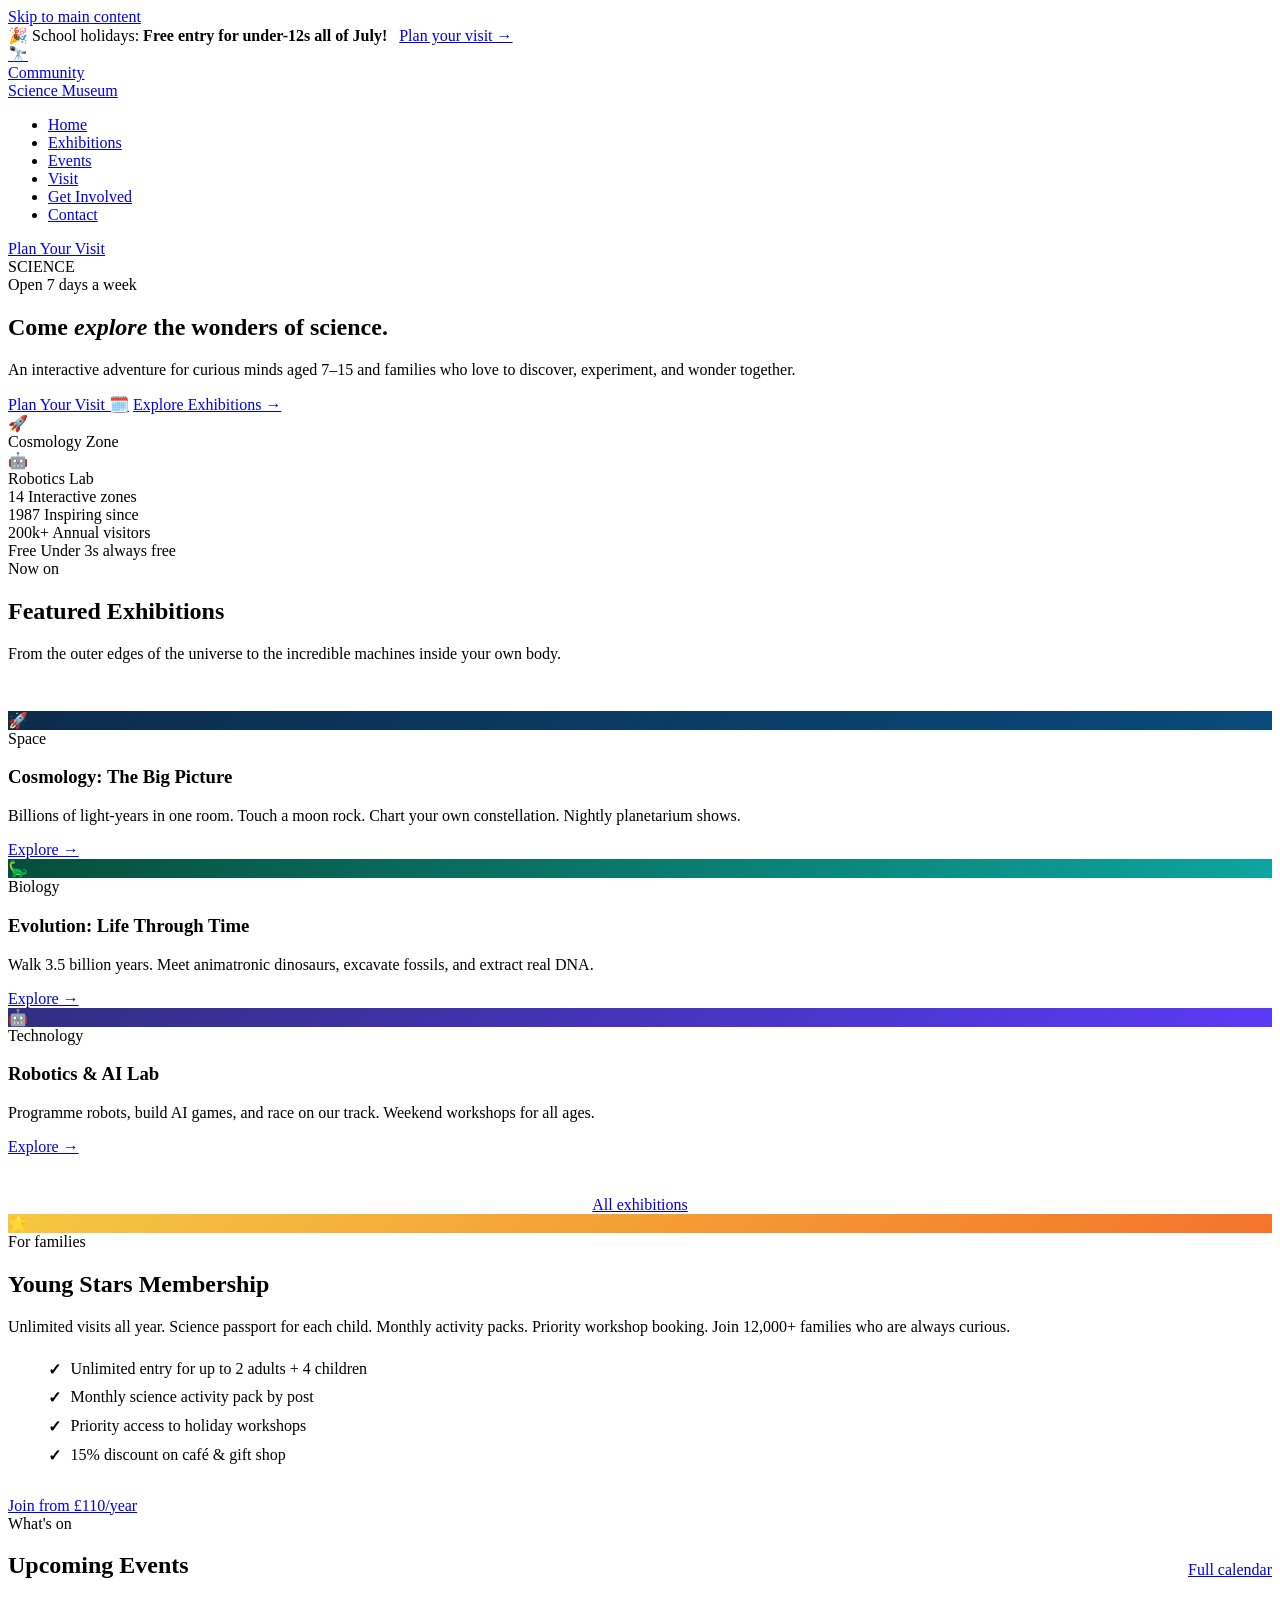
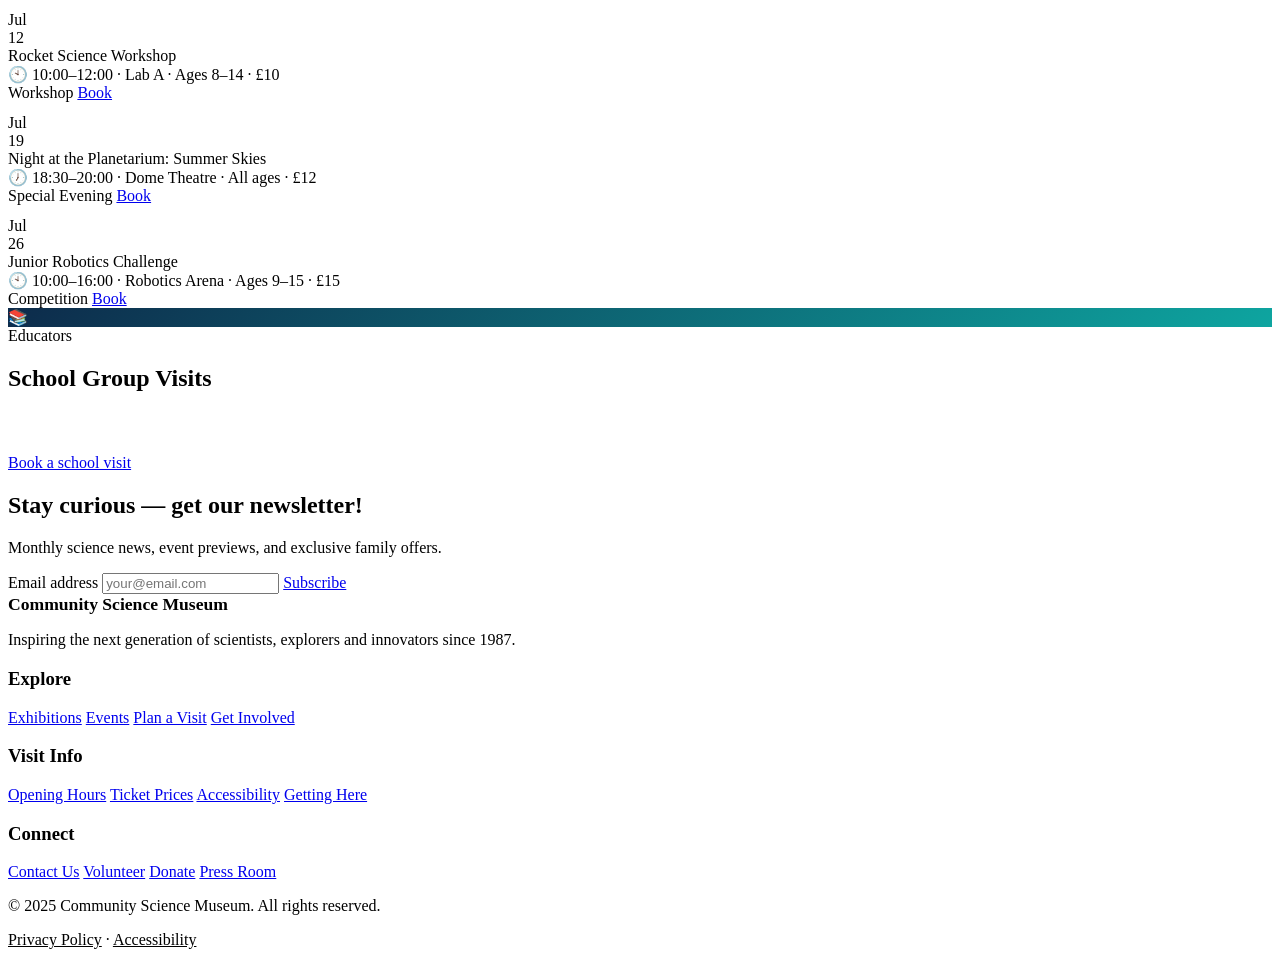
==== index.html @ df08bfd7 "Initial commit - Community Science Museum SP1" ====
<!DOCTYPE html>
<html lang="en">
<head>
  <meta charset="UTF-8" />
  <meta name="viewport" content="width=device-width, initial-scale=1.0" />
  <title>Community Science Museum — Explore, Discover, Wonder</title>
  <meta name="description" content="An award-winning interactive science museum for curious children aged 7–15 and their families. Space, robotics, ecology, and more await." />
  <link rel="stylesheet" href="css/styles.css" />
</head>
<body>

  <a class="skip" href="#main">Skip to main content</a>

  <div class="ann-bar">
    🎉 School holidays: <strong>Free entry for under-12s all of July!</strong> &nbsp;
    <a href="pages/visit.html">Plan your visit →</a>
  </div>

  <header class="site-header">
    <input type="checkbox" id="menu-toggle" hidden />
    <div class="wrap nav-inner">
      <a href="index.html" class="logo" aria-label="Community Science Museum — home">
        <div class="logo-mark" aria-hidden="true">🔭</div>
        <div>Community<br><span>Science Museum</span></div>
      </a>
      <nav aria-label="Main navigation">
        <ul class="nav-list">
          <li><a href="index.html" class="active" aria-current="page">Home</a></li>
          <li><a href="pages/exhibitions.html">Exhibitions</a></li>
          <li><a href="pages/events.html">Events</a></li>
          <li><a href="pages/visit.html">Visit</a></li>
          <li><a href="pages/get-involved.html">Get Involved</a></li>
          <li><a href="pages/contact.html">Contact</a></li>
        </ul>
      </nav>
      <a href="pages/visit.html" class="nav-cta">Plan Your Visit</a>
      <label class="hamburger-label" for="menu-toggle" aria-label="Toggle menu">
        <span></span><span></span><span></span>
      </label>
    </div>
  </header>

  <main id="main">

    <!-- HERO -->
    <section class="hero" aria-labelledby="hero-h">
      <div class="hero-bg-text" aria-hidden="true">SCIENCE</div>
      <div class="hero-left">
        <div class="hero-eyebrow">Open 7 days a week</div>
        <h1 id="hero-h">
          Come <em>explore</em> the wonders of science.
        </h1>
        <p class="hero-desc">
          An interactive adventure for curious minds aged 7–15 and families who
          love to discover, experiment, and wonder together.
        </p>
        <div class="hero-btns">
          <a href="pages/visit.html" class="btn-hero-primary">Plan Your Visit 🗓️</a>
          <a href="pages/exhibitions.html" class="btn-hero-ghost">Explore Exhibitions →</a>
        </div>
      </div>
      <div class="hero-right" aria-hidden="true">
        <div class="hero-panel">
          <span>🚀</span>
          <div class="hero-panel-label">Cosmology Zone</div>
        </div>
        <div class="hero-panel">
          <span>🤖</span>
          <div class="hero-panel-label">Robotics Lab</div>
        </div>
      </div>
    </section>

    <!-- STATS STRIP -->
    <section class="section--sm" aria-label="Museum at a glance">
      <div class="wrap">
        <div class="stats-strip">
          <div class="stat-item">
            <span class="stat-num">14</span>
            <span class="stat-label">Interactive zones</span>
          </div>
          <div class="stat-item">
            <span class="stat-num">1987</span>
            <span class="stat-label">Inspiring since</span>
          </div>
          <div class="stat-item">
            <span class="stat-num">200k+</span>
            <span class="stat-label">Annual visitors</span>
          </div>
          <div class="stat-item">
            <span class="stat-num">Free</span>
            <span class="stat-label">Under 3s always free</span>
          </div>
        </div>
      </div>
    </section>

    <!-- FEATURED EXHIBITIONS -->
    <section class="section" aria-labelledby="exh-h">
      <div class="wrap">
        <div class="center" style="margin-bottom:3rem">
          <div class="eyebrow">Now on</div>
          <h2 class="heading-xl" id="exh-h">Featured Exhibitions</h2>
          <p class="lead">From the outer edges of the universe to the incredible machines inside your own body.</p>
        </div>
        <div class="grid-3">
          <article class="card">
            <div class="card-media" style="background:linear-gradient(135deg,#0d2b4b,#0a4a7a)"><span aria-hidden="true">🚀</span></div>
            <div class="card-body">
              <span class="card-tag tag--violet">Space</span>
              <h3 class="card-title">Cosmology: The Big Picture</h3>
              <p class="card-text">Billions of light-years in one room. Touch a moon rock. Chart your own constellation. Nightly planetarium shows.</p>
              <a href="pages/exhibitions.html#cosmology" class="card-link">Explore →</a>
            </div>
          </article>
          <article class="card">
            <div class="card-media" style="background:linear-gradient(135deg,#064e3b,#0ea5a0)"><span aria-hidden="true">🦕</span></div>
            <div class="card-body">
              <span class="card-tag tag--green">Biology</span>
              <h3 class="card-title">Evolution: Life Through Time</h3>
              <p class="card-text">Walk 3.5 billion years. Meet animatronic dinosaurs, excavate fossils, and extract real DNA.</p>
              <a href="pages/exhibitions.html#evolution" class="card-link">Explore →</a>
            </div>
          </article>
          <article class="card">
            <div class="card-media" style="background:linear-gradient(135deg,#312e81,#5b3af7)"><span aria-hidden="true">🤖</span></div>
            <div class="card-body">
              <span class="card-tag tag--violet">Technology</span>
              <h3 class="card-title">Robotics & AI Lab</h3>
              <p class="card-text">Programme robots, build AI games, and race on our track. Weekend workshops for all ages.</p>
              <a href="pages/exhibitions.html#robotics" class="card-link">Explore →</a>
            </div>
          </article>
        </div>
        <div style="text-align:center;margin-top:2.5rem">
          <a href="pages/exhibitions.html" class="btn btn-secondary">All exhibitions</a>
        </div>
      </div>
    </section>

    <!-- YOUNG STARS SPLIT -->
    <section class="section section--warm" aria-labelledby="ys-h">
      <div class="wrap">
        <div class="split">
          <div class="feature-img noise" style="background:linear-gradient(135deg,#f5c842,#f4742b)">
            <span aria-hidden="true">🌟</span>
          </div>
          <div>
            <div class="eyebrow">For families</div>
            <h2 class="heading-lg" id="ys-h">Young Stars Membership</h2>
            <p style="color:var(--ink-light);margin-bottom:1.5rem">Unlimited visits all year. Science passport for each child. Monthly activity packs. Priority workshop booking. Join 12,000+ families who are always curious.</p>
            <ul style="display:flex;flex-direction:column;gap:.6rem;margin-bottom:2rem">
              <li style="display:flex;gap:.6em"><span style="color:var(--teal);font-weight:700">✓</span> Unlimited entry for up to 2 adults + 4 children</li>
              <li style="display:flex;gap:.6em"><span style="color:var(--teal);font-weight:700">✓</span> Monthly science activity pack by post</li>
              <li style="display:flex;gap:.6em"><span style="color:var(--teal);font-weight:700">✓</span> Priority access to holiday workshops</li>
              <li style="display:flex;gap:.6em"><span style="color:var(--teal);font-weight:700">✓</span> 15% discount on café &amp; gift shop</li>
            </ul>
            <a href="pages/get-involved.html#membership" class="btn btn-primary">Join from £110/year</a>
          </div>
        </div>
      </div>
    </section>

    <!-- UPCOMING EVENTS -->
    <section class="section" aria-labelledby="ev-h">
      <div class="wrap">
        <div style="display:flex;justify-content:space-between;align-items:flex-end;flex-wrap:wrap;gap:1rem;margin-bottom:2rem">
          <div>
            <div class="eyebrow">What's on</div>
            <h2 class="heading-xl" id="ev-h" style="margin-bottom:0">Upcoming Events</h2>
          </div>
          <a href="pages/events.html" class="btn btn-secondary">Full calendar</a>
        </div>
        <div style="display:flex;flex-direction:column;gap:.75rem">
          <div class="event-row">
            <div class="event-date-box" aria-label="12 July">
              <div class="event-mo">Jul</div>
              <div class="event-dy">12</div>
            </div>
            <div>
              <div class="event-title">Rocket Science Workshop</div>
              <div class="event-sub">🕙 10:00–12:00 · Lab A · Ages 8–14 · £10</div>
            </div>
            <span class="event-chip">Workshop</span>
            <a href="pages/coming-soon.html" class="btn btn-orange btn-sm">Book</a>
          </div>
          <div class="event-row">
            <div class="event-date-box" aria-label="19 July">
              <div class="event-mo">Jul</div>
              <div class="event-dy">19</div>
            </div>
            <div>
              <div class="event-title">Night at the Planetarium: Summer Skies</div>
              <div class="event-sub">🕖 18:30–20:00 · Dome Theatre · All ages · £12</div>
            </div>
            <span class="event-chip">Special Evening</span>
            <a href="pages/coming-soon.html" class="btn btn-orange btn-sm">Book</a>
          </div>
          <div class="event-row">
            <div class="event-date-box" aria-label="26 July">
              <div class="event-mo">Jul</div>
              <div class="event-dy">26</div>
            </div>
            <div>
              <div class="event-title">Junior Robotics Challenge</div>
              <div class="event-sub">🕙 10:00–16:00 · Robotics Arena · Ages 9–15 · £15</div>
            </div>
            <span class="event-chip">Competition</span>
            <a href="pages/coming-soon.html" class="btn btn-orange btn-sm">Book</a>
          </div>
        </div>
      </div>
    </section>

    <!-- SCHOOLS SPLIT -->
    <section class="section section--dark" aria-labelledby="sch-h">
      <div class="wrap">
        <div class="split rev">
          <div class="feature-img" style="background:linear-gradient(135deg,#0d2b4b,#0ea5a0)">
            <span aria-hidden="true">📚</span>
          </div>
          <div>
            <div class="eyebrow" style="color:var(--yellow)">Educators</div>
            <h2 class="heading-lg" id="sch-h">School Group Visits</h2>
            <p style="color:rgba(255,255,255,.7);margin-bottom:1.5rem">Curriculum-linked STEM programmes for KS1–KS4. From just £8 per pupil. Free entry for accompanying staff. Teacher resource packs included.</p>
            <a href="pages/get-involved.html#schools" class="btn btn-yellow">Book a school visit</a>
          </div>
        </div>
      </div>
    </section>

    <!-- NEWSLETTER -->
    <div class="newsletter-band" aria-labelledby="nl-h">
      <div class="wrap newsletter-inner">
        <div>
          <h2 id="nl-h">Stay curious — get our newsletter!</h2>
          <p>Monthly science news, event previews, and exclusive family offers.</p>
        </div>
        <div class="newsletter-form">
          <label for="nl-email" class="sr-only">Email address</label>
          <input type="email" id="nl-email" class="form-input" placeholder="your@email.com" />
          <a href="pages/coming-soon.html" class="btn btn-primary">Subscribe</a>
        </div>
      </div>
    </div>

  </main>

  <footer class="site-footer" aria-label="Site footer">
    <div class="wrap">
      <div class="footer-grid">
        <div class="footer-brand">
          <div style="font-family:var(--ff-display);font-size:1.1rem;font-weight:700;color:var(--white);margin-bottom:1rem">Community Science Museum</div>
          <p>Inspiring the next generation of scientists, explorers and innovators since 1987.</p>
        </div>
        <div class="footer-col">
          <h3>Explore</h3>
          <a href="pages/exhibitions.html">Exhibitions</a>
          <a href="pages/events.html">Events</a>
          <a href="pages/visit.html">Plan a Visit</a>
          <a href="pages/get-involved.html">Get Involved</a>
        </div>
        <div class="footer-col">
          <h3>Visit Info</h3>
          <a href="pages/visit.html#hours">Opening Hours</a>
          <a href="pages/visit.html#tickets">Ticket Prices</a>
          <a href="pages/visit.html#access">Accessibility</a>
          <a href="pages/visit.html#getting-here">Getting Here</a>
        </div>
        <div class="footer-col">
          <h3>Connect</h3>
          <a href="pages/contact.html">Contact Us</a>
          <a href="pages/get-involved.html#volunteer">Volunteer</a>
          <a href="pages/get-involved.html#donate">Donate</a>
          <a href="pages/coming-soon.html">Press Room</a>
        </div>
      </div>
      <div class="footer-bottom">
        <p>© 2025 Community Science Museum. All rights reserved.</p>
        <p><a href="pages/coming-soon.html" style="color:inherit">Privacy Policy</a> · <a href="pages/coming-soon.html" style="color:inherit">Accessibility</a></p>
      </div>
    </div>
  </footer>

</body>
</html>
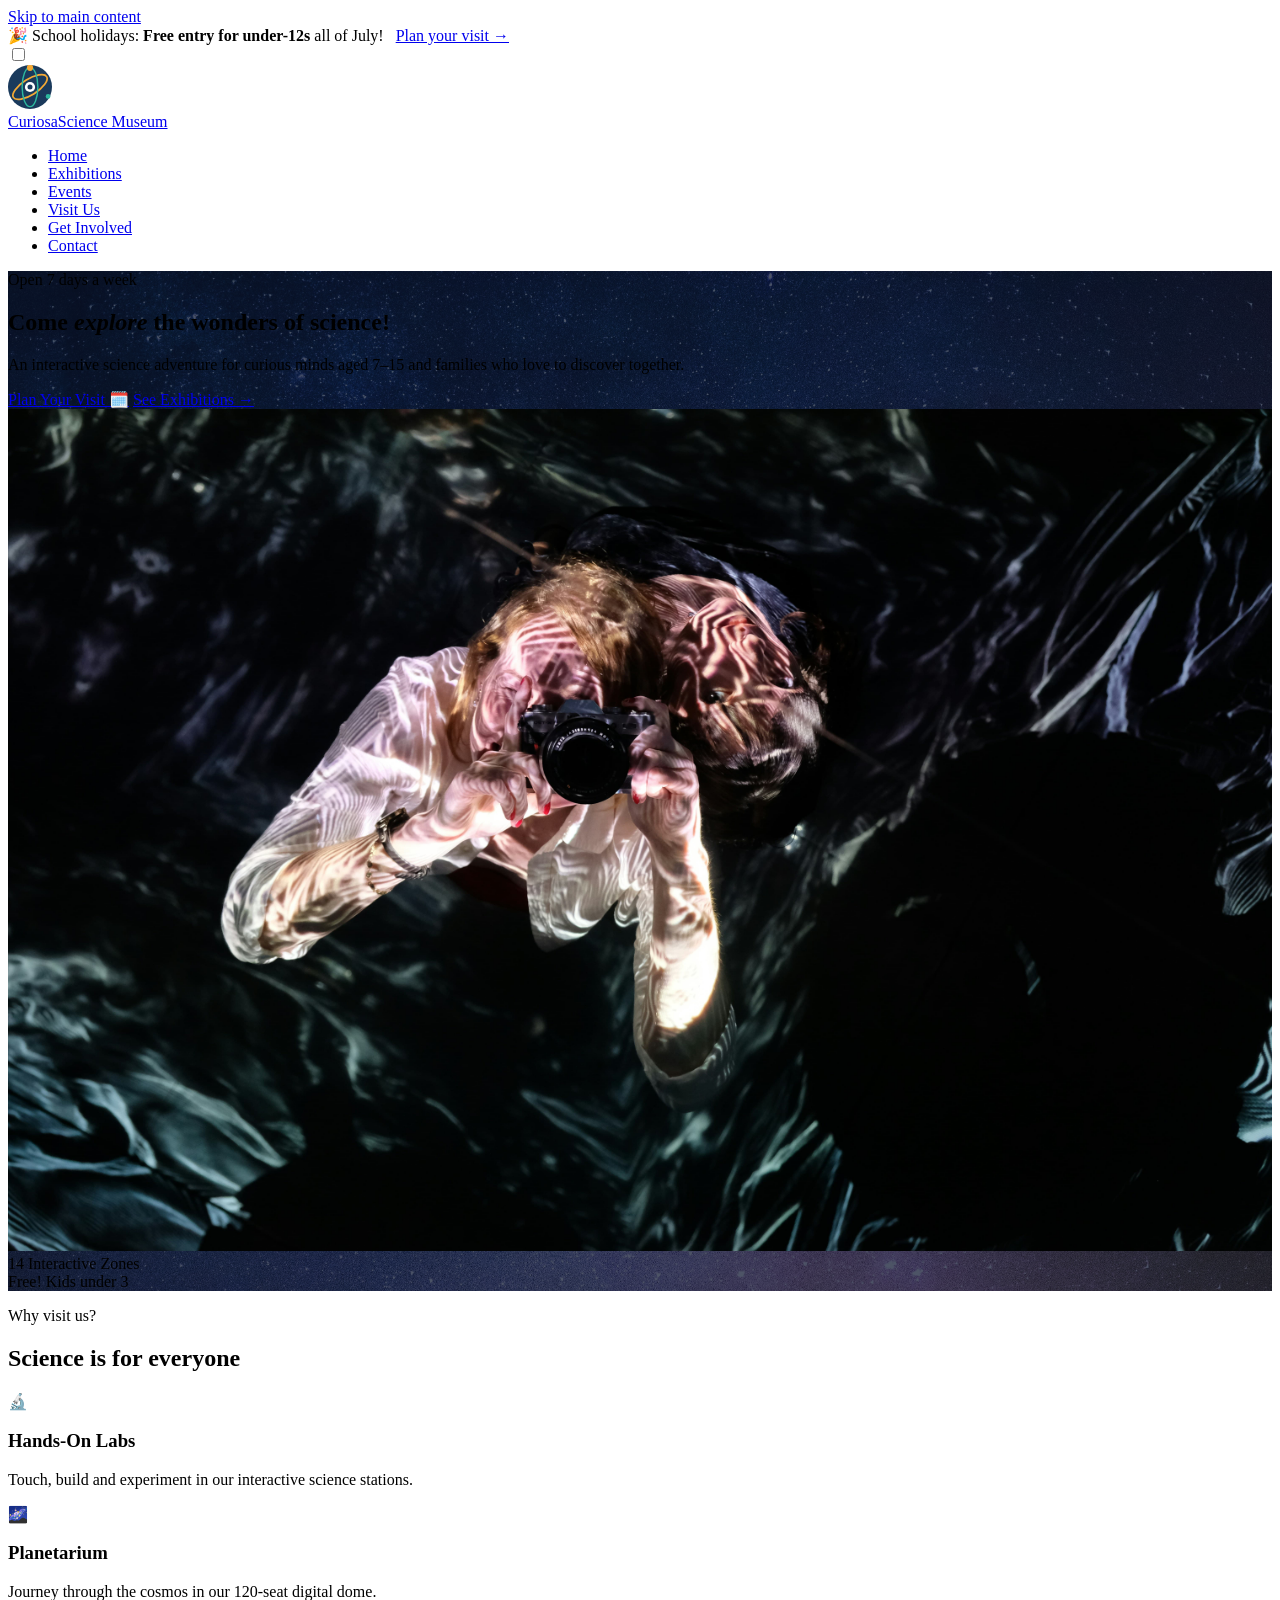
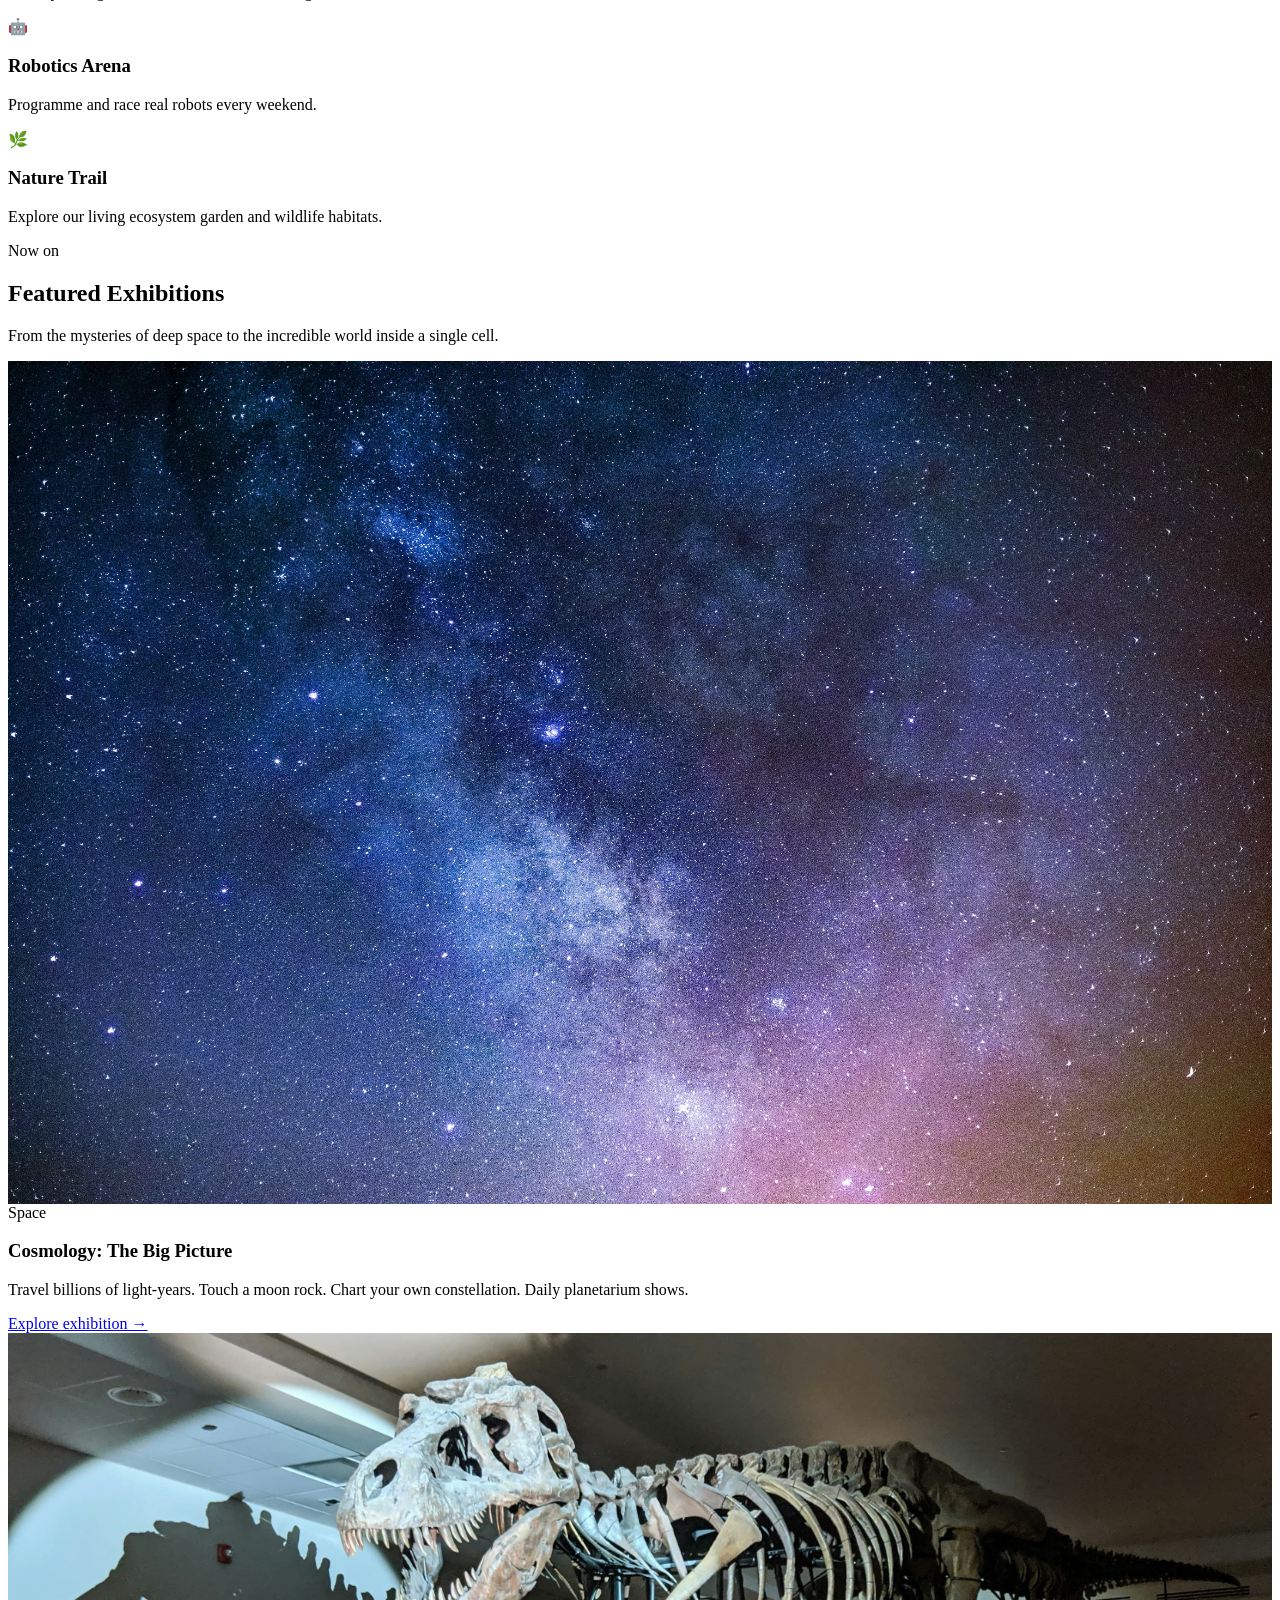
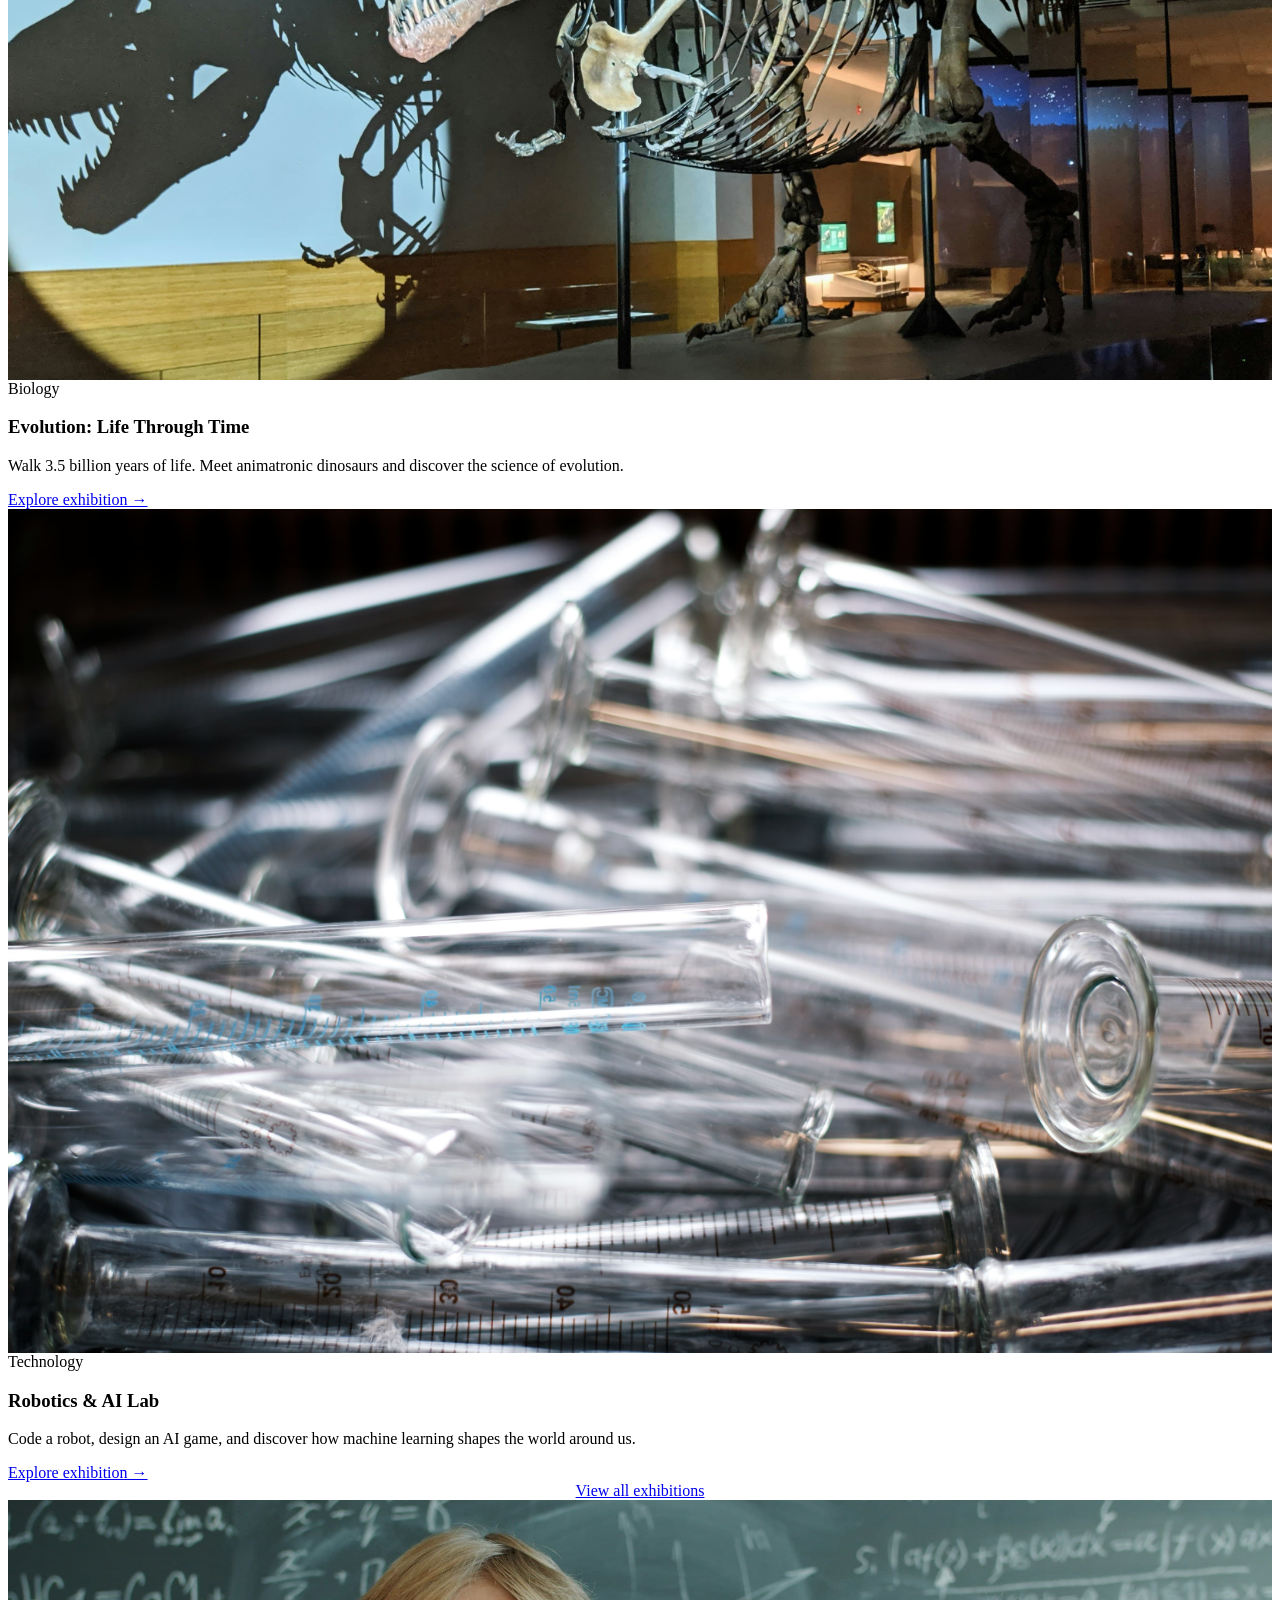
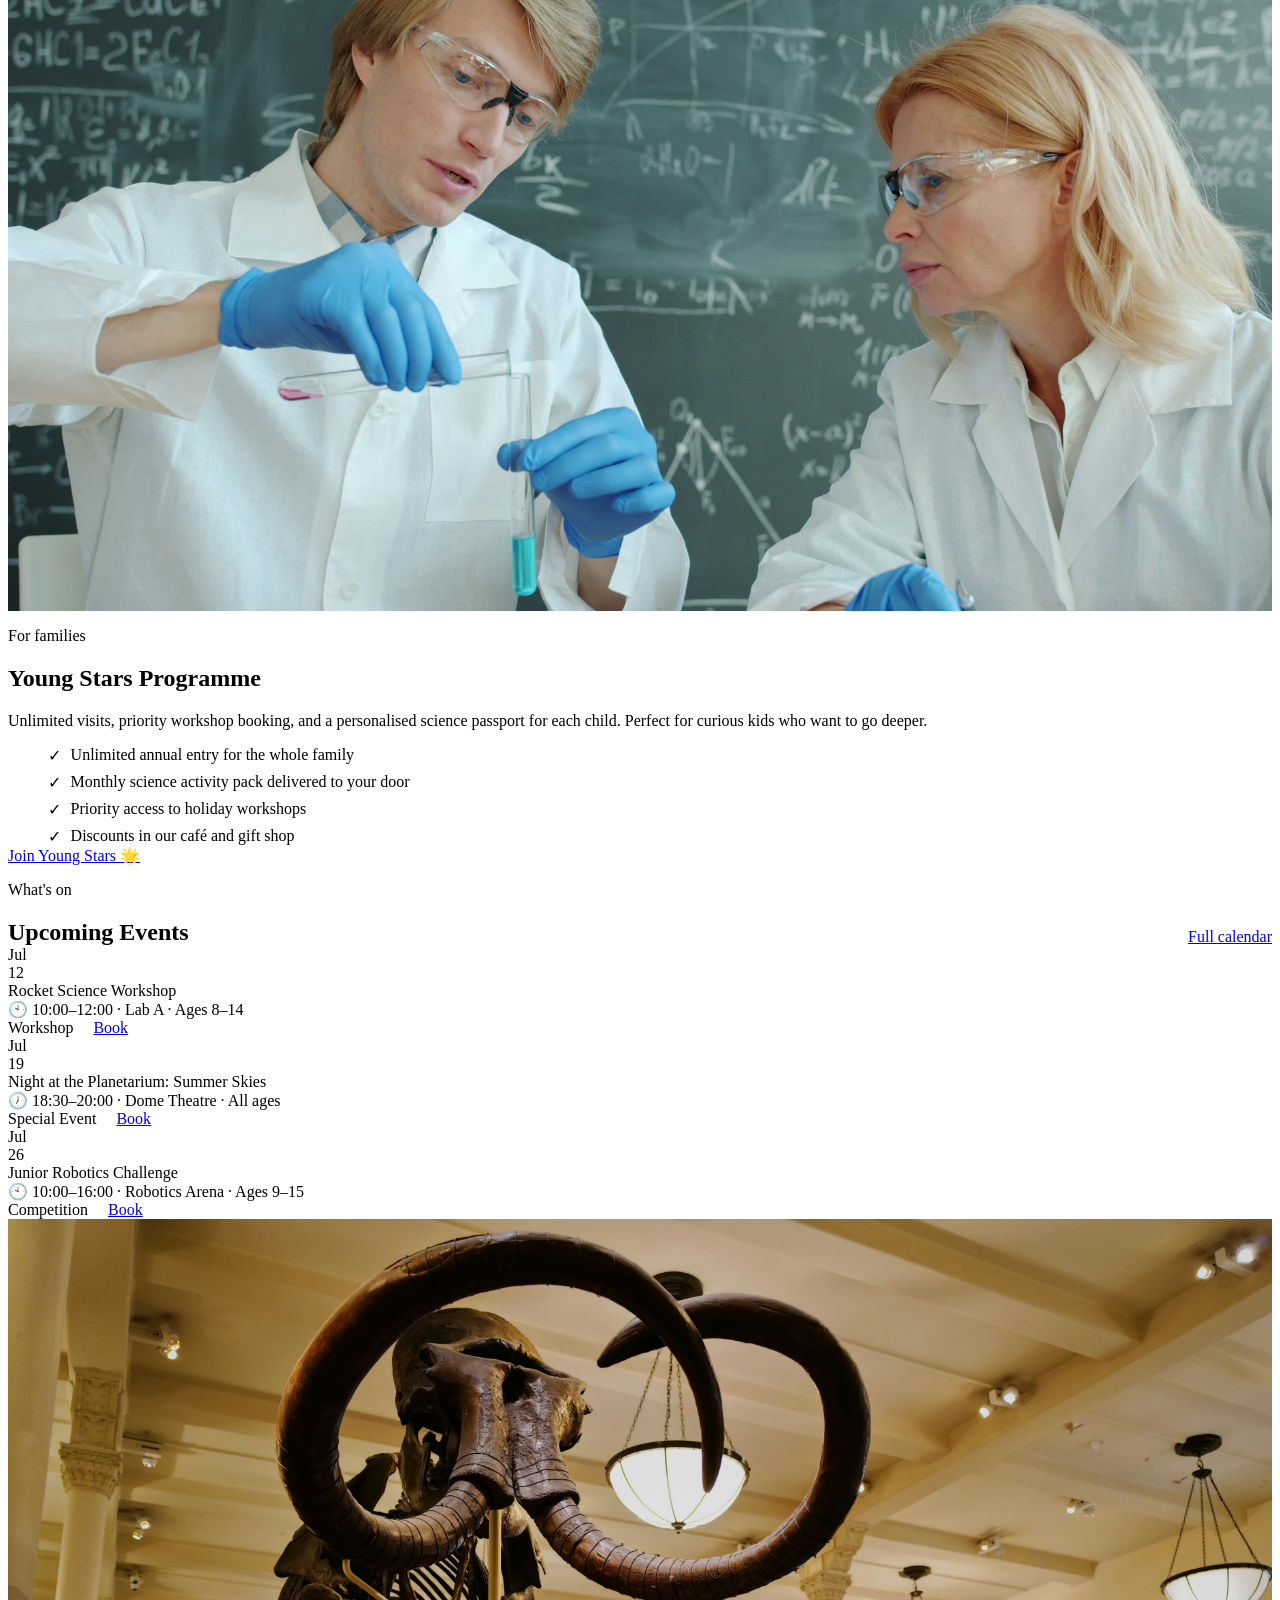
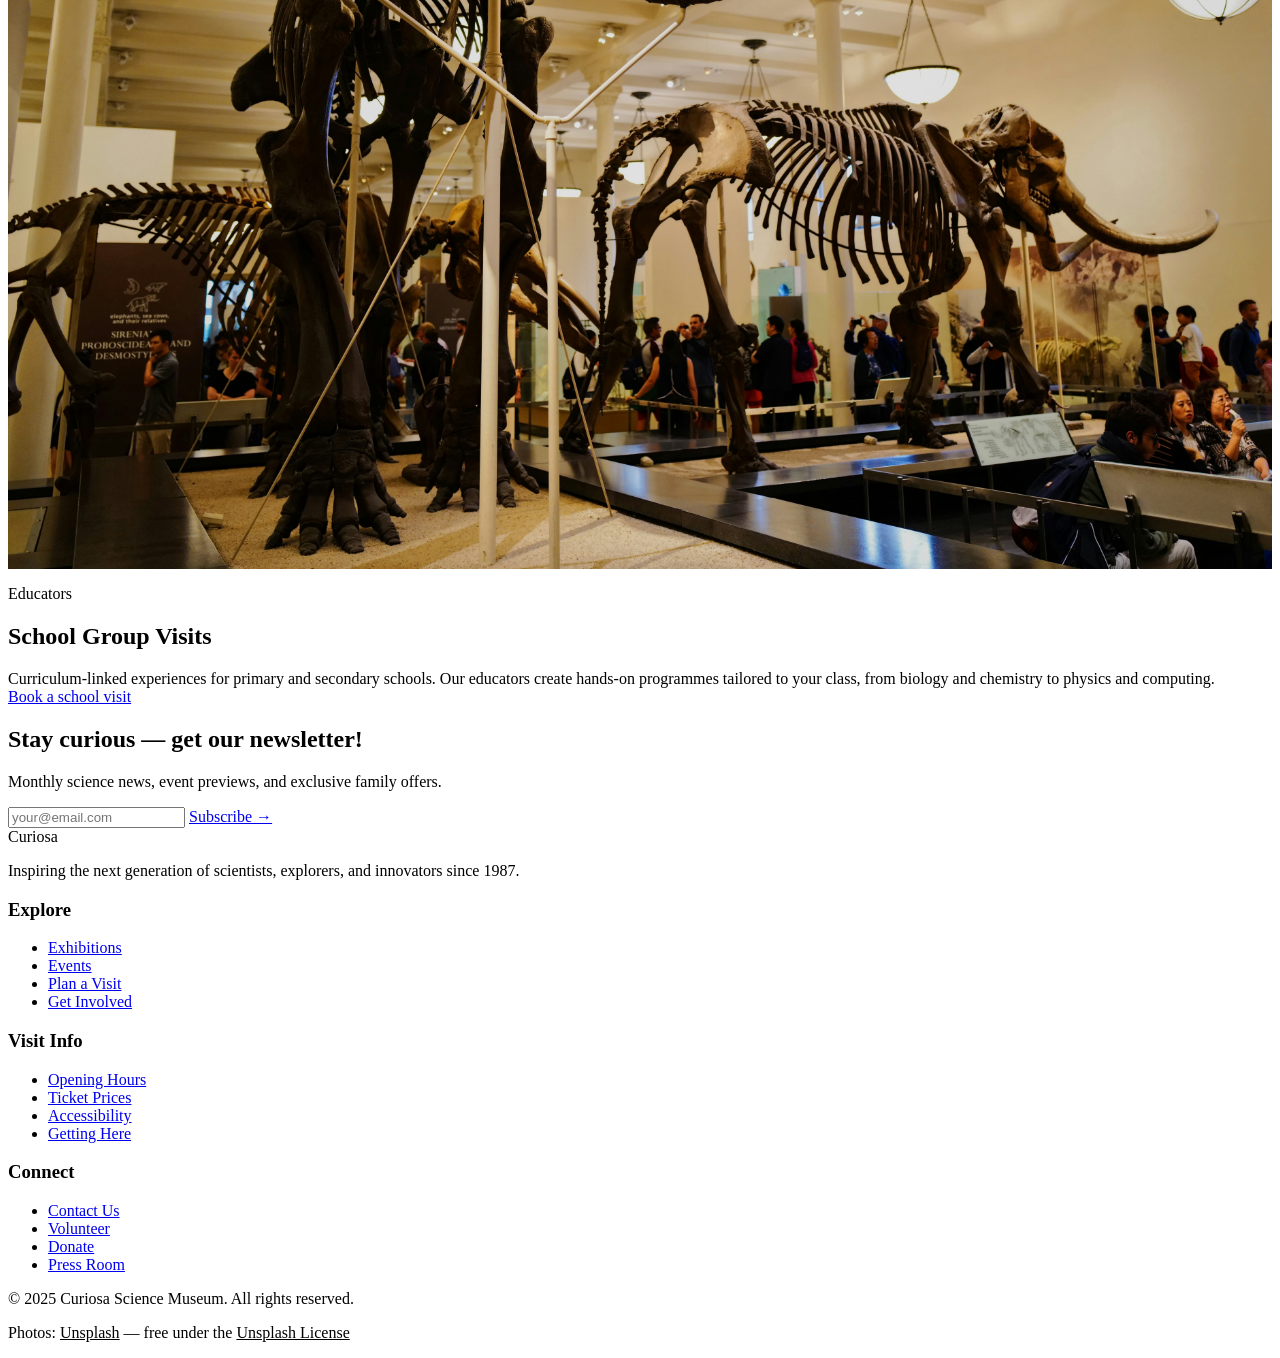
==== commit 13a2eeab: "Add Curiosa branding, logo, images, Sparky mascot — SP1 update" ====
--- a/index.html
+++ b/index.html
@@ -3,243 +3,238 @@
 <head>
   <meta charset="UTF-8" />
   <meta name="viewport" content="width=device-width, initial-scale=1.0" />
-  <title>Community Science Museum — Explore, Discover, Wonder</title>
-  <meta name="description" content="An award-winning interactive science museum for curious children aged 7–15 and their families. Space, robotics, ecology, and more await." />
+  <title>Curiosa Science Museum — Explore, Discover, Wonder</title>
+  <meta name="description" content="Welcome to the Curiosa Science Museum — an interactive science adventure for children aged 7–15 and families. Explore space, robotics, ecology, and more!" />
+  <link rel="icon" type="image/svg+xml" href="images/curiosa-icon.svg" />
   <link rel="stylesheet" href="css/styles.css" />
+  <style>
+    .hero {
+      position: relative;
+      background-image: url('images/hero-galaxy.jpg');
+      background-size: cover;
+      background-position: center;
+    }
+    .hero::before {
+      content: '';
+      position: absolute;
+      inset: 0;
+      background: rgba(10, 20, 45, 0.72);
+      z-index: 0;
+    }
+    .hero-inner { position: relative; z-index: 1; }
+    .card-img img, .feature-img img { width:100%; height:100%; object-fit:cover; display:block; }
+    .card-img { background:#1a3a5c; }
+    .feature-img { background:#0d2b4b; }
+    .hero-image-card img { width:100%; height:100%; object-fit:cover; }
+  </style>
 </head>
 <body>
-
-  <a class="skip" href="#main">Skip to main content</a>
-
-  <div class="ann-bar">
-    🎉 School holidays: <strong>Free entry for under-12s all of July!</strong> &nbsp;
+  <a class="skip-link" href="#main-content">Skip to main content</a>
+  <div class="info-strip" role="banner" aria-label="Announcement">
+    🎉 School holidays: <strong>Free entry for under-12s</strong> all of July! &nbsp;
     <a href="pages/visit.html">Plan your visit →</a>
   </div>
-
   <header class="site-header">
-    <input type="checkbox" id="menu-toggle" hidden />
-    <div class="wrap nav-inner">
-      <a href="index.html" class="logo" aria-label="Community Science Museum — home">
-        <div class="logo-mark" aria-hidden="true">🔭</div>
-        <div>Community<br><span>Science Museum</span></div>
+    <input type="checkbox" id="nav-checkbox" aria-hidden="true" />
+    <div class="container nav-wrapper">
+      <a href="index.html" class="site-logo" aria-label="Curiosa Science Museum — Home">
+        <div class="logo-icon" aria-hidden="true">
+          <img src="images/curiosa-icon.svg" alt="" width="44" height="44" />
+        </div>
+        <div class="logo-text">Curiosa<span>Science Museum</span></div>
       </a>
       <nav aria-label="Main navigation">
-        <ul class="nav-list">
+        <ul class="nav-links">
           <li><a href="index.html" class="active" aria-current="page">Home</a></li>
           <li><a href="pages/exhibitions.html">Exhibitions</a></li>
           <li><a href="pages/events.html">Events</a></li>
-          <li><a href="pages/visit.html">Visit</a></li>
+          <li><a href="pages/visit.html">Visit Us</a></li>
           <li><a href="pages/get-involved.html">Get Involved</a></li>
           <li><a href="pages/contact.html">Contact</a></li>
         </ul>
       </nav>
-      <a href="pages/visit.html" class="nav-cta">Plan Your Visit</a>
-      <label class="hamburger-label" for="menu-toggle" aria-label="Toggle menu">
-        <span></span><span></span><span></span>
+      <label class="nav-toggle" for="nav-checkbox" aria-label="Toggle menu">
+        <div class="hamburger" aria-hidden="true"><span></span><span></span><span></span></div>
       </label>
     </div>
   </header>
 
-  <main id="main">
-
-    <!-- HERO -->
-    <section class="hero" aria-labelledby="hero-h">
-      <div class="hero-bg-text" aria-hidden="true">SCIENCE</div>
-      <div class="hero-left">
-        <div class="hero-eyebrow">Open 7 days a week</div>
-        <h1 id="hero-h">
-          Come <em>explore</em> the wonders of science.
-        </h1>
-        <p class="hero-desc">
-          An interactive adventure for curious minds aged 7–15 and families who
-          love to discover, experiment, and wonder together.
-        </p>
-        <div class="hero-btns">
-          <a href="pages/visit.html" class="btn-hero-primary">Plan Your Visit 🗓️</a>
-          <a href="pages/exhibitions.html" class="btn-hero-ghost">Explore Exhibitions →</a>
-        </div>
-      </div>
-      <div class="hero-right" aria-hidden="true">
-        <div class="hero-panel">
-          <span>🚀</span>
-          <div class="hero-panel-label">Cosmology Zone</div>
-        </div>
-        <div class="hero-panel">
-          <span>🤖</span>
-          <div class="hero-panel-label">Robotics Lab</div>
-        </div>
-      </div>
-    </section>
-
-    <!-- STATS STRIP -->
-    <section class="section--sm" aria-label="Museum at a glance">
-      <div class="wrap">
-        <div class="stats-strip">
-          <div class="stat-item">
-            <span class="stat-num">14</span>
-            <span class="stat-label">Interactive zones</span>
-          </div>
-          <div class="stat-item">
-            <span class="stat-num">1987</span>
-            <span class="stat-label">Inspiring since</span>
-          </div>
-          <div class="stat-item">
-            <span class="stat-num">200k+</span>
-            <span class="stat-label">Annual visitors</span>
-          </div>
-          <div class="stat-item">
-            <span class="stat-num">Free</span>
-            <span class="stat-label">Under 3s always free</span>
-          </div>
-        </div>
-      </div>
-    </section>
-
-    <!-- FEATURED EXHIBITIONS -->
-    <section class="section" aria-labelledby="exh-h">
-      <div class="wrap">
-        <div class="center" style="margin-bottom:3rem">
-          <div class="eyebrow">Now on</div>
-          <h2 class="heading-xl" id="exh-h">Featured Exhibitions</h2>
-          <p class="lead">From the outer edges of the universe to the incredible machines inside your own body.</p>
+  <main id="main-content">
+
+    <section class="hero" aria-labelledby="hero-heading">
+      <div class="container hero-inner">
+        <div class="hero-content">
+          <div class="hero-badge">Open 7 days a week</div>
+          <h1 id="hero-heading">Come <em>explore</em> the wonders of science!</h1>
+          <p class="hero-desc">An interactive science adventure for curious minds aged 7–15 and families who love to discover together.</p>
+          <div class="hero-actions">
+            <a href="pages/visit.html" class="btn btn--primary">Plan Your Visit 🗓️</a>
+            <a href="pages/exhibitions.html" class="btn btn--white">See Exhibitions →</a>
+          </div>
+        </div>
+        <div class="hero-image-wrap" aria-hidden="true">
+          <div class="hero-image-card">
+            <img
+              src="images/hero-exhibit.jpg"
+              alt="Visitors exploring an immersive interactive science light installation"
+              loading="eager" width="700" height="520"
+            />
+          </div>
+          <div class="hero-stat hero-stat--1">
+            <span class="hero-stat-num">14</span>
+            <span class="hero-stat-label">Interactive Zones</span>
+          </div>
+          <div class="hero-stat hero-stat--2">
+            <span class="hero-stat-num">Free!</span>
+            <span class="hero-stat-label">Kids under 3</span>
+          </div>
+        </div>
+      </div>
+    </section>
+
+    <section class="section" aria-labelledby="highlights-heading">
+      <div class="container">
+        <p class="section-label">Why visit us?</p>
+        <h2 class="section-title" id="highlights-heading">Science is for everyone</h2>
+        <div class="grid-4">
+          <div class="icon-card"><div class="icon-card-icon" aria-hidden="true">🔬</div><h3>Hands-On Labs</h3><p>Touch, build and experiment in our interactive science stations.</p></div>
+          <div class="icon-card"><div class="icon-card-icon" aria-hidden="true">🌌</div><h3>Planetarium</h3><p>Journey through the cosmos in our 120-seat digital dome.</p></div>
+          <div class="icon-card"><div class="icon-card-icon" aria-hidden="true">🤖</div><h3>Robotics Arena</h3><p>Programme and race real robots every weekend.</p></div>
+          <div class="icon-card"><div class="icon-card-icon" aria-hidden="true">🌿</div><h3>Nature Trail</h3><p>Explore our living ecosystem garden and wildlife habitats.</p></div>
+        </div>
+      </div>
+    </section>
+
+    <section class="section section--alt" aria-labelledby="exhibitions-heading">
+      <div class="container">
+        <div class="text-center">
+          <p class="section-label">Now on</p>
+          <h2 class="section-title" id="exhibitions-heading">Featured Exhibitions</h2>
+          <p class="section-subtitle">From the mysteries of deep space to the incredible world inside a single cell.</p>
         </div>
         <div class="grid-3">
           <article class="card">
-            <div class="card-media" style="background:linear-gradient(135deg,#0d2b4b,#0a4a7a)"><span aria-hidden="true">🚀</span></div>
+            <div class="card-img">
+              <img src="images/hero-galaxy.jpg"
+                   alt="Blue galaxy and night sky — the Cosmology exhibition" loading="lazy" width="600" height="380"/>
+            </div>
             <div class="card-body">
-              <span class="card-tag tag--violet">Space</span>
+              <span class="card-tag card-tag--space">Space</span>
               <h3 class="card-title">Cosmology: The Big Picture</h3>
-              <p class="card-text">Billions of light-years in one room. Touch a moon rock. Chart your own constellation. Nightly planetarium shows.</p>
-              <a href="pages/exhibitions.html#cosmology" class="card-link">Explore →</a>
+              <p class="card-text">Travel billions of light-years. Touch a moon rock. Chart your own constellation. Daily planetarium shows.</p>
+              <a href="pages/exhibitions.html#cosmology" class="card-link">Explore exhibition →</a>
             </div>
           </article>
           <article class="card">
-            <div class="card-media" style="background:linear-gradient(135deg,#064e3b,#0ea5a0)"><span aria-hidden="true">🦕</span></div>
+            <div class="card-img">
+              <img src="images/trex-museum.jpg"
+                   alt="T-rex skeleton on display in a natural history museum" loading="lazy" width="600" height="380"/>
+            </div>
             <div class="card-body">
-              <span class="card-tag tag--green">Biology</span>
+              <span class="card-tag card-tag--science">Biology</span>
               <h3 class="card-title">Evolution: Life Through Time</h3>
-              <p class="card-text">Walk 3.5 billion years. Meet animatronic dinosaurs, excavate fossils, and extract real DNA.</p>
-              <a href="pages/exhibitions.html#evolution" class="card-link">Explore →</a>
+              <p class="card-text">Walk 3.5 billion years of life. Meet animatronic dinosaurs and discover the science of evolution.</p>
+              <a href="pages/exhibitions.html#evolution" class="card-link">Explore exhibition →</a>
             </div>
           </article>
           <article class="card">
-            <div class="card-media" style="background:linear-gradient(135deg,#312e81,#5b3af7)"><span aria-hidden="true">🤖</span></div>
+            <div class="card-img">
+              <img src="images/test-tubes.jpg"
+                   alt="Test tubes in a science laboratory" loading="lazy" width="600" height="380"/>
+            </div>
             <div class="card-body">
-              <span class="card-tag tag--violet">Technology</span>
+              <span class="card-tag card-tag--tech">Technology</span>
               <h3 class="card-title">Robotics & AI Lab</h3>
-              <p class="card-text">Programme robots, build AI games, and race on our track. Weekend workshops for all ages.</p>
-              <a href="pages/exhibitions.html#robotics" class="card-link">Explore →</a>
+              <p class="card-text">Code a robot, design an AI game, and discover how machine learning shapes the world around us.</p>
+              <a href="pages/exhibitions.html#robotics" class="card-link">Explore exhibition →</a>
             </div>
           </article>
         </div>
-        <div style="text-align:center;margin-top:2.5rem">
-          <a href="pages/exhibitions.html" class="btn btn-secondary">All exhibitions</a>
-        </div>
-      </div>
-    </section>
-
-    <!-- YOUNG STARS SPLIT -->
-    <section class="section section--warm" aria-labelledby="ys-h">
-      <div class="wrap">
-        <div class="split">
-          <div class="feature-img noise" style="background:linear-gradient(135deg,#f5c842,#f4742b)">
-            <span aria-hidden="true">🌟</span>
+        <div style="text-align:center;margin-top:var(--space-lg)">
+          <a href="pages/exhibitions.html" class="btn btn--secondary">View all exhibitions</a>
+        </div>
+      </div>
+    </section>
+
+    <section class="section" aria-labelledby="youngstars-heading">
+      <div class="container">
+        <div class="feature-split">
+          <div class="feature-img">
+            <img src="images/science-lab.jpg"
+                 alt="Scientists conducting hands-on chemistry experiments in a laboratory" loading="lazy" width="700" height="560"/>
           </div>
           <div>
-            <div class="eyebrow">For families</div>
-            <h2 class="heading-lg" id="ys-h">Young Stars Membership</h2>
-            <p style="color:var(--ink-light);margin-bottom:1.5rem">Unlimited visits all year. Science passport for each child. Monthly activity packs. Priority workshop booking. Join 12,000+ families who are always curious.</p>
-            <ul style="display:flex;flex-direction:column;gap:.6rem;margin-bottom:2rem">
-              <li style="display:flex;gap:.6em"><span style="color:var(--teal);font-weight:700">✓</span> Unlimited entry for up to 2 adults + 4 children</li>
-              <li style="display:flex;gap:.6em"><span style="color:var(--teal);font-weight:700">✓</span> Monthly science activity pack by post</li>
-              <li style="display:flex;gap:.6em"><span style="color:var(--teal);font-weight:700">✓</span> Priority access to holiday workshops</li>
-              <li style="display:flex;gap:.6em"><span style="color:var(--teal);font-weight:700">✓</span> 15% discount on café &amp; gift shop</li>
+            <p class="section-label">For families</p>
+            <h2 class="section-title" id="youngstars-heading">Young Stars Programme</h2>
+            <p style="color:var(--clr-mid);margin-bottom:var(--space-md)">Unlimited visits, priority workshop booking, and a personalised science passport for each child. Perfect for curious kids who want to go deeper.</p>
+            <ul style="margin-bottom:var(--space-md);display:flex;flex-direction:column;gap:0.5em">
+              <li style="display:flex;gap:0.6em"><span style="color:var(--clr-accent2)">✓</span> Unlimited annual entry for the whole family</li>
+              <li style="display:flex;gap:0.6em"><span style="color:var(--clr-accent2)">✓</span> Monthly science activity pack delivered to your door</li>
+              <li style="display:flex;gap:0.6em"><span style="color:var(--clr-accent2)">✓</span> Priority access to holiday workshops</li>
+              <li style="display:flex;gap:0.6em"><span style="color:var(--clr-accent2)">✓</span> Discounts in our café and gift shop</li>
             </ul>
-            <a href="pages/get-involved.html#membership" class="btn btn-primary">Join from £110/year</a>
-          </div>
-        </div>
-      </div>
-    </section>
-
-    <!-- UPCOMING EVENTS -->
-    <section class="section" aria-labelledby="ev-h">
-      <div class="wrap">
-        <div style="display:flex;justify-content:space-between;align-items:flex-end;flex-wrap:wrap;gap:1rem;margin-bottom:2rem">
+            <a href="pages/get-involved.html#membership" class="btn btn--primary">Join Young Stars 🌟</a>
+          </div>
+        </div>
+      </div>
+    </section>
+
+    <section class="section section--alt" aria-labelledby="events-heading">
+      <div class="container">
+        <div style="display:flex;justify-content:space-between;align-items:flex-end;flex-wrap:wrap;gap:var(--space-sm);margin-bottom:var(--space-lg)">
+          <div><p class="section-label">What's on</p><h2 class="section-title" id="events-heading" style="margin-bottom:0">Upcoming Events</h2></div>
+          <a href="pages/events.html" class="btn btn--secondary">Full calendar</a>
+        </div>
+        <div style="display:flex;flex-direction:column;gap:var(--space-sm)">
+          <div class="event-item">
+            <div class="event-date" aria-label="12 July"><div class="event-month">Jul</div><div class="event-day">12</div></div>
+            <div><div class="event-title">Rocket Science Workshop</div><div class="event-meta">🕙 10:00–12:00 · Lab A · Ages 8–14</div></div>
+            <span class="event-tag">Workshop</span>
+            <a href="pages/coming-soon.html" class="btn btn--accent" style="font-size:var(--fs-sm);padding:0.5em 1em">Book</a>
+          </div>
+          <div class="event-item">
+            <div class="event-date" aria-label="19 July"><div class="event-month">Jul</div><div class="event-day">19</div></div>
+            <div><div class="event-title">Night at the Planetarium: Summer Skies</div><div class="event-meta">🕖 18:30–20:00 · Dome Theatre · All ages</div></div>
+            <span class="event-tag">Special Event</span>
+            <a href="pages/coming-soon.html" class="btn btn--accent" style="font-size:var(--fs-sm);padding:0.5em 1em">Book</a>
+          </div>
+          <div class="event-item">
+            <div class="event-date" aria-label="26 July"><div class="event-month">Jul</div><div class="event-day">26</div></div>
+            <div><div class="event-title">Junior Robotics Challenge</div><div class="event-meta">🕙 10:00–16:00 · Robotics Arena · Ages 9–15</div></div>
+            <span class="event-tag">Competition</span>
+            <a href="pages/coming-soon.html" class="btn btn--accent" style="font-size:var(--fs-sm);padding:0.5em 1em">Book</a>
+          </div>
+        </div>
+      </div>
+    </section>
+
+    <section class="section" aria-labelledby="schools-heading">
+      <div class="container">
+        <div class="feature-split reverse">
+          <div class="feature-img">
+            <img src="images/dino-skeleton.jpg"
+                 alt="School group viewing a large dinosaur skeleton exhibit in a natural history museum" loading="lazy" width="700" height="560"/>
+          </div>
           <div>
-            <div class="eyebrow">What's on</div>
-            <h2 class="heading-xl" id="ev-h" style="margin-bottom:0">Upcoming Events</h2>
-          </div>
-          <a href="pages/events.html" class="btn btn-secondary">Full calendar</a>
-        </div>
-        <div style="display:flex;flex-direction:column;gap:.75rem">
-          <div class="event-row">
-            <div class="event-date-box" aria-label="12 July">
-              <div class="event-mo">Jul</div>
-              <div class="event-dy">12</div>
-            </div>
-            <div>
-              <div class="event-title">Rocket Science Workshop</div>
-              <div class="event-sub">🕙 10:00–12:00 · Lab A · Ages 8–14 · £10</div>
-            </div>
-            <span class="event-chip">Workshop</span>
-            <a href="pages/coming-soon.html" class="btn btn-orange btn-sm">Book</a>
-          </div>
-          <div class="event-row">
-            <div class="event-date-box" aria-label="19 July">
-              <div class="event-mo">Jul</div>
-              <div class="event-dy">19</div>
-            </div>
-            <div>
-              <div class="event-title">Night at the Planetarium: Summer Skies</div>
-              <div class="event-sub">🕖 18:30–20:00 · Dome Theatre · All ages · £12</div>
-            </div>
-            <span class="event-chip">Special Evening</span>
-            <a href="pages/coming-soon.html" class="btn btn-orange btn-sm">Book</a>
-          </div>
-          <div class="event-row">
-            <div class="event-date-box" aria-label="26 July">
-              <div class="event-mo">Jul</div>
-              <div class="event-dy">26</div>
-            </div>
-            <div>
-              <div class="event-title">Junior Robotics Challenge</div>
-              <div class="event-sub">🕙 10:00–16:00 · Robotics Arena · Ages 9–15 · £15</div>
-            </div>
-            <span class="event-chip">Competition</span>
-            <a href="pages/coming-soon.html" class="btn btn-orange btn-sm">Book</a>
-          </div>
-        </div>
-      </div>
-    </section>
-
-    <!-- SCHOOLS SPLIT -->
-    <section class="section section--dark" aria-labelledby="sch-h">
-      <div class="wrap">
-        <div class="split rev">
-          <div class="feature-img" style="background:linear-gradient(135deg,#0d2b4b,#0ea5a0)">
-            <span aria-hidden="true">📚</span>
-          </div>
-          <div>
-            <div class="eyebrow" style="color:var(--yellow)">Educators</div>
-            <h2 class="heading-lg" id="sch-h">School Group Visits</h2>
-            <p style="color:rgba(255,255,255,.7);margin-bottom:1.5rem">Curriculum-linked STEM programmes for KS1–KS4. From just £8 per pupil. Free entry for accompanying staff. Teacher resource packs included.</p>
-            <a href="pages/get-involved.html#schools" class="btn btn-yellow">Book a school visit</a>
-          </div>
-        </div>
-      </div>
-    </section>
-
-    <!-- NEWSLETTER -->
-    <div class="newsletter-band" aria-labelledby="nl-h">
-      <div class="wrap newsletter-inner">
-        <div>
-          <h2 id="nl-h">Stay curious — get our newsletter!</h2>
+            <p class="section-label">Educators</p>
+            <h2 class="section-title" id="schools-heading">School Group Visits</h2>
+            <p style="color:var(--clr-mid);margin-bottom:var(--space-md)">Curriculum-linked experiences for primary and secondary schools. Our educators create hands-on programmes tailored to your class, from biology and chemistry to physics and computing.</p>
+            <a href="pages/get-involved.html#schools" class="btn btn--secondary">Book a school visit</a>
+          </div>
+        </div>
+      </div>
+    </section>
+
+    <div class="newsletter-band" aria-labelledby="newsletter-heading">
+      <div class="container newsletter-inner">
+        <div class="newsletter-text">
+          <h2 id="newsletter-heading">Stay curious — get our newsletter!</h2>
           <p>Monthly science news, event previews, and exclusive family offers.</p>
         </div>
-        <div class="newsletter-form">
-          <label for="nl-email" class="sr-only">Email address</label>
-          <input type="email" id="nl-email" class="form-input" placeholder="your@email.com" />
-          <a href="pages/coming-soon.html" class="btn btn-primary">Subscribe</a>
+        <div class="newsletter-form" role="form" aria-label="Newsletter signup">
+          <label for="email-signup" style="position:absolute;left:-9999px">Email address</label>
+          <input type="email" id="email-signup" class="form-input" placeholder="your@email.com" />
+          <a href="pages/coming-soon.html" class="btn btn--primary">Subscribe →</a>
         </div>
       </div>
     </div>
@@ -247,40 +242,36 @@
   </main>
 
   <footer class="site-footer" aria-label="Site footer">
-    <div class="wrap">
+    <div class="container">
       <div class="footer-grid">
         <div class="footer-brand">
-          <div style="font-family:var(--ff-display);font-size:1.1rem;font-weight:700;color:var(--white);margin-bottom:1rem">Community Science Museum</div>
-          <p>Inspiring the next generation of scientists, explorers and innovators since 1987.</p>
-        </div>
-        <div class="footer-col">
-          <h3>Explore</h3>
-          <a href="pages/exhibitions.html">Exhibitions</a>
-          <a href="pages/events.html">Events</a>
-          <a href="pages/visit.html">Plan a Visit</a>
-          <a href="pages/get-involved.html">Get Involved</a>
-        </div>
-        <div class="footer-col">
-          <h3>Visit Info</h3>
-          <a href="pages/visit.html#hours">Opening Hours</a>
-          <a href="pages/visit.html#tickets">Ticket Prices</a>
-          <a href="pages/visit.html#access">Accessibility</a>
-          <a href="pages/visit.html#getting-here">Getting Here</a>
-        </div>
-        <div class="footer-col">
-          <h3>Connect</h3>
-          <a href="pages/contact.html">Contact Us</a>
-          <a href="pages/get-involved.html#volunteer">Volunteer</a>
-          <a href="pages/get-involved.html#donate">Donate</a>
-          <a href="pages/coming-soon.html">Press Room</a>
-        </div>
+          <div class="logo-text" style="margin-bottom:var(--space-sm)">Curiosa</div>
+          <p>Inspiring the next generation of scientists, explorers, and innovators since 1987.</p>
+        </div>
+        <div class="footer-col"><h3>Explore</h3><ul>
+          <li><a href="pages/exhibitions.html">Exhibitions</a></li>
+          <li><a href="pages/events.html">Events</a></li>
+          <li><a href="pages/visit.html">Plan a Visit</a></li>
+          <li><a href="pages/get-involved.html">Get Involved</a></li>
+        </ul></div>
+        <div class="footer-col"><h3>Visit Info</h3><ul>
+          <li><a href="pages/visit.html#hours">Opening Hours</a></li>
+          <li><a href="pages/visit.html#tickets">Ticket Prices</a></li>
+          <li><a href="pages/visit.html#access">Accessibility</a></li>
+          <li><a href="pages/visit.html#getting-here">Getting Here</a></li>
+        </ul></div>
+        <div class="footer-col"><h3>Connect</h3><ul>
+          <li><a href="pages/contact.html">Contact Us</a></li>
+          <li><a href="pages/get-involved.html#volunteer">Volunteer</a></li>
+          <li><a href="pages/get-involved.html#donate">Donate</a></li>
+          <li><a href="pages/coming-soon.html">Press Room</a></li>
+        </ul></div>
       </div>
       <div class="footer-bottom">
-        <p>© 2025 Community Science Museum. All rights reserved.</p>
-        <p><a href="pages/coming-soon.html" style="color:inherit">Privacy Policy</a> · <a href="pages/coming-soon.html" style="color:inherit">Accessibility</a></p>
+        <p>© 2025 Curiosa Science Museum. All rights reserved.</p>
+        <p>Photos: <a href="https://unsplash.com" style="color:inherit">Unsplash</a> — free under the <a href="https://unsplash.com/license" style="color:inherit">Unsplash License</a></p>
       </div>
     </div>
   </footer>
-
 </body>
 </html>
